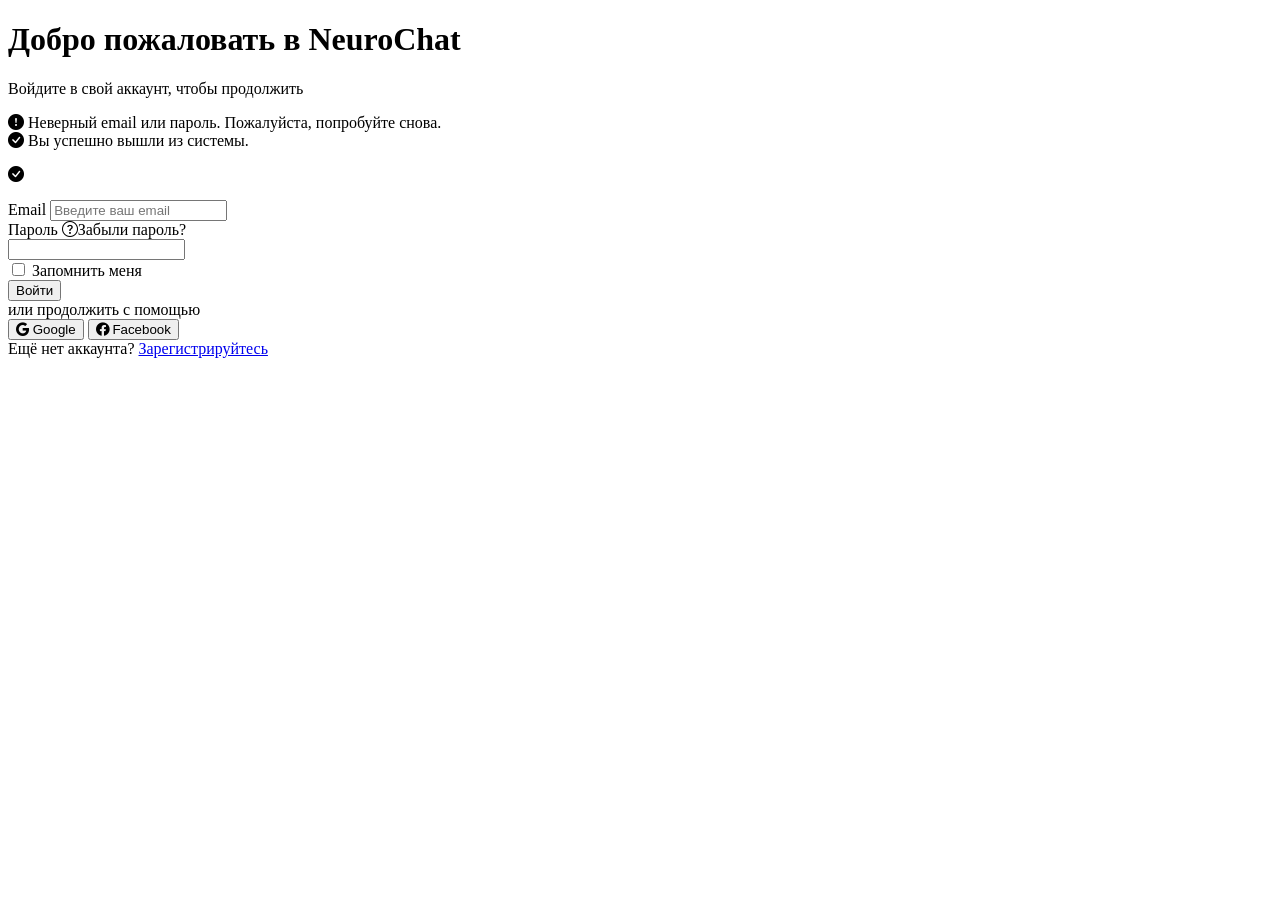
==== src/main/resources/templates/index.html @ 5c3b1e33 "fixes" ====
<!DOCTYPE html>
<html xmlns:th="http://www.thymeleaf.org" lang="ru">
<head>
    <meta charset="UTF-8">
    <meta name="viewport" content="width=device-width, initial-scale=1.0">
    <title>Вход в ИИ чат</title>
    <link rel="stylesheet" href="/webjars/bootstrap/css/bootstrap.min.css" />
    <link rel="stylesheet" href="https://cdn.jsdelivr.net/npm/bootstrap-icons@1.11.0/font/bootstrap-icons.css">
    <link th:href="@{/css/index.css}" rel="stylesheet" />
</head>

<body>
<div class="container-fluid auth-container">
    <div class="auth-card">
        <div class="auth-header">
            <!--                <div class="auth-logo">-->
            <!--                    <svg xmlns="http://www.w3.org/2000/svg" width="48" height="48" fill="currentColor" viewBox="0 0 24 24">-->
            <!--                        <path d="M12 2C6.48 2 2 6.48 2 12s4.48 10 10 10 10-4.48 10-10S17.52 2 12 2zm0 18c-4.41 0-8-3.59-8-8s3.59-8 8-8 8 3.59 8 8-3.59 8-8 8zm-1-13h2v6h-2zm0 8h2v2h-2z"/>-->
            <!--                    </svg>-->
            <!--                </div>-->
            <h1 class="auth-title">Добро пожаловать в NeuroChat</h1>
            <p class="auth-subtitle">Войдите в свой аккаунт, чтобы продолжить</p>

            <div th:if="${param.error}" class="error-message">
                <i class="bi bi-exclamation-circle-fill"></i>
                Неверный email или пароль. Пожалуйста, попробуйте снова.
            </div>

            <div th:if="${param.logout}" class="success-message">
                <i class="bi bi-check-circle-fill"></i>
                Вы успешно вышли из системы.
            </div>

            <p th:if="${message}" class="success-message">
                <i class="bi bi-check-circle-fill"></i>
                <span th:text="${message}"></span>
            </p>
        </div>

        <form th:action="@{/perform_login}" method="post" class="auth-form">
            <div class="mb-3">
                <label for="email" class="form-label">Email</label>
                <input type="email" class="form-control" id="email" name="username" placeholder="Введите ваш email" required>
            </div>

            <div class="mb-3">
                <div class="d-flex justify-content-between align-items-center">
                    <label for="password" class="form-label">Пароль</label>
                    <a th:href="@{/forgot-password}" class="forgot-password text-decoration-none">
                        <i class="bi bi-question-circle me-1 small"></i>Забыли пароль?
                    </a>
                </div>
                <input type="password" class="form-control" id="password" name="password" required>
            </div>

            <div class="form-check mb-4">
                <input class="form-check-input" type="checkbox" id="remember-me" name="remember-me">
                <label class="form-check-label" for="remember-me">
                    Запомнить меня
                </label>
            </div>

            <button type="submit" class="btn btn-primary mb-3">Войти</button>

            <div class="divider">или продолжить с помощью</div>

            <div class="social-login">
                <button type="button" class="social-btn">
                    <i class="bi bi-google"></i> Google
                </button>
                <button type="button" class="social-btn">
                    <i class="bi bi-facebook"></i> Facebook
                </button>
            </div>
        </form>

        <div class="auth-footer">
            Ещё нет аккаунта? <a href="/registration">Зарегистрируйтесь</a>
        </div>
    </div>
</div>

<script src="https://cdn.jsdelivr.net/npm/bootstrap@5.3.0/dist/js/bootstrap.bundle.min.js"></script>
<script src="https://code.jquery.com/jquery-3.6.0.min.js"></script>
</body>
</html>
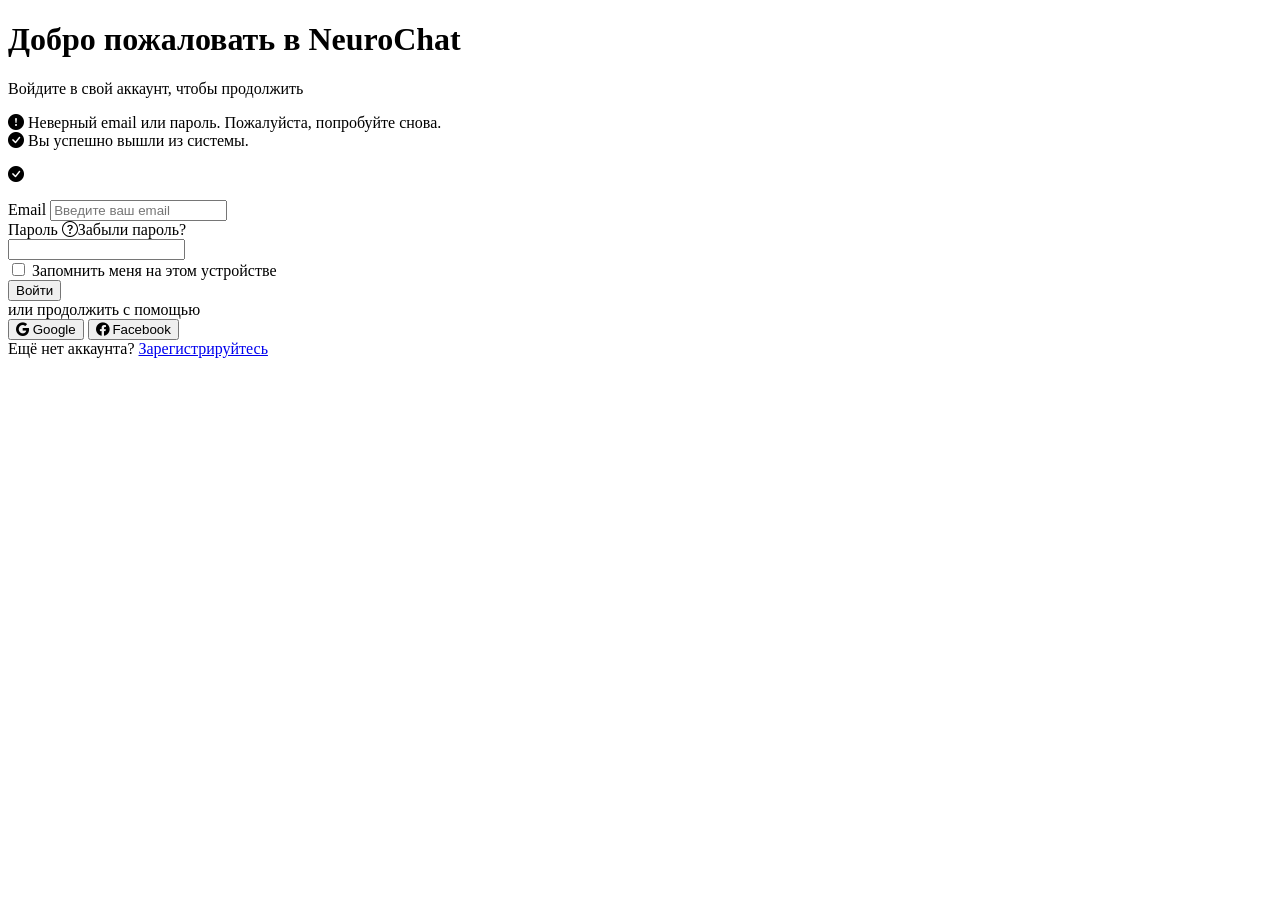
==== commit 77c4b8e5: "TEXT-TO-SPEACH" ====
--- a/src/main/resources/templates/index.html
+++ b/src/main/resources/templates/index.html
@@ -56,7 +56,7 @@
             <div class="form-check mb-4">
                 <input class="form-check-input" type="checkbox" id="remember-me" name="remember-me">
                 <label class="form-check-label" for="remember-me">
-                    Запомнить меня
+                    Запомнить меня на этом устройстве
                 </label>
             </div>
 
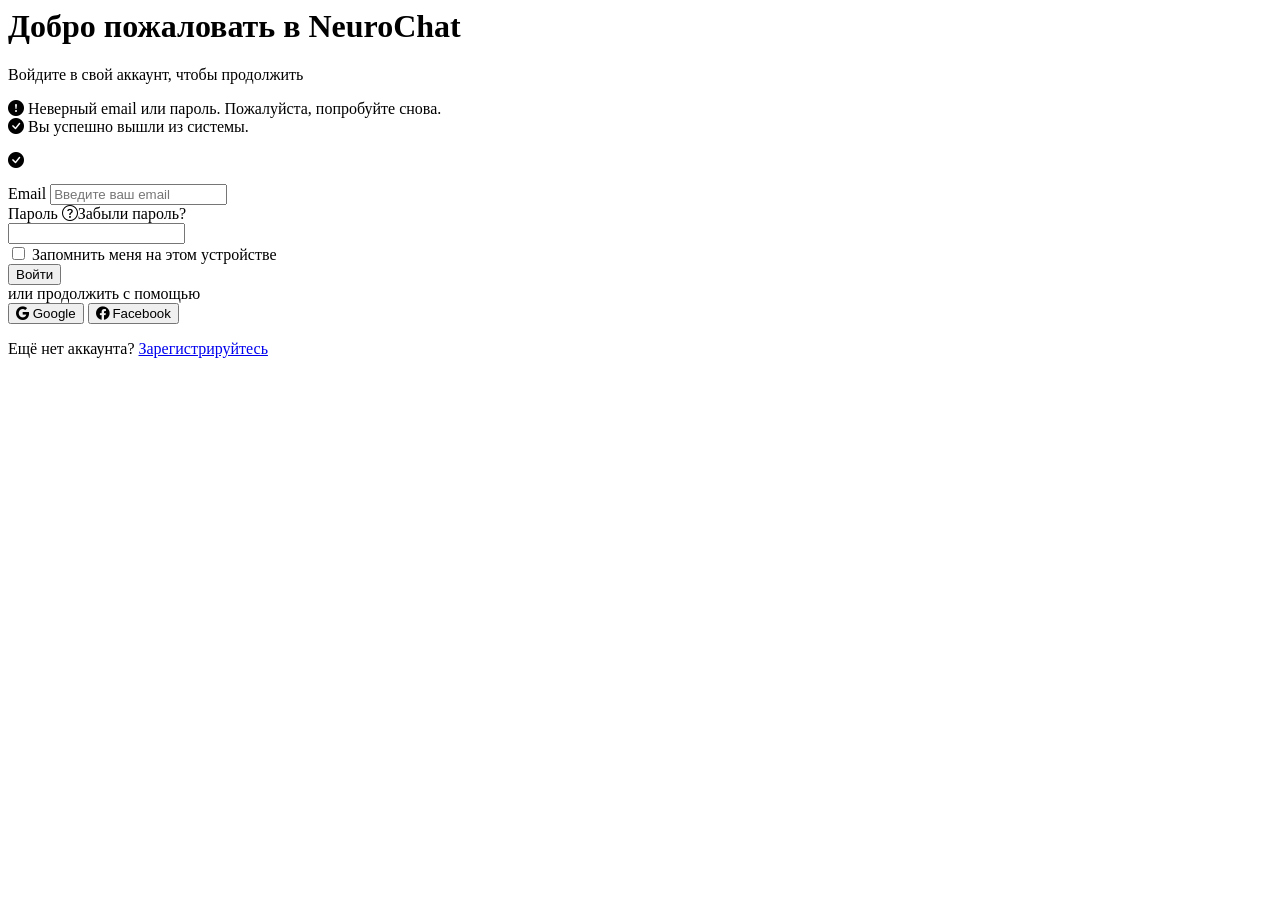
==== commit 63da8dc0: "fixes" ====
--- a/src/main/resources/templates/index.html
+++ b/src/main/resources/templates/index.html
@@ -1,9 +1,8 @@
-<!DOCTYPE html>
 <html xmlns:th="http://www.thymeleaf.org" lang="ru">
 <head>
     <meta charset="UTF-8">
     <meta name="viewport" content="width=device-width, initial-scale=1.0">
-    <title>Вход в ИИ чат</title>
+    <title data-i18n="index.title">Вход в ИИ чат</title>
     <link rel="stylesheet" href="/webjars/bootstrap/css/bootstrap.min.css" />
     <link rel="stylesheet" href="https://cdn.jsdelivr.net/npm/bootstrap-icons@1.11.0/font/bootstrap-icons.css">
     <link th:href="@{/css/index.css}" rel="stylesheet" />
@@ -18,17 +17,21 @@
             <!--                        <path d="M12 2C6.48 2 2 6.48 2 12s4.48 10 10 10 10-4.48 10-10S17.52 2 12 2zm0 18c-4.41 0-8-3.59-8-8s3.59-8 8-8 8 3.59 8 8-3.59 8-8 8zm-1-13h2v6h-2zm0 8h2v2h-2z"/>-->
             <!--                    </svg>-->
             <!--                </div>-->
-            <h1 class="auth-title">Добро пожаловать в NeuroChat</h1>
-            <p class="auth-subtitle">Войдите в свой аккаунт, чтобы продолжить</p>
+            <div class="d-flex justify-content-between align-items-center w-100">
+                <div>
+                    <h1 class="auth-title" data-i18n="index.welcome">Добро пожаловать в NeuroChat</h1>
+                    <p class="auth-subtitle" data-i18n="index.subtitle">Войдите в свой аккаунт, чтобы продолжить</p>
+                </div>
+            </div>
 
             <div th:if="${param.error}" class="error-message">
                 <i class="bi bi-exclamation-circle-fill"></i>
-                Неверный email или пароль. Пожалуйста, попробуйте снова.
+                <span data-i18n="index.error">Неверный email или пароль. Пожалуйста, попробуйте снова.</span>
             </div>
 
             <div th:if="${param.logout}" class="success-message">
                 <i class="bi bi-check-circle-fill"></i>
-                Вы успешно вышли из системы.
+                <span data-i18n="index.loggedOut">Вы успешно вышли из системы.</span>
             </div>
 
             <p th:if="${message}" class="success-message">
@@ -39,15 +42,15 @@
 
         <form th:action="@{/perform_login}" method="post" class="auth-form">
             <div class="mb-3">
-                <label for="email" class="form-label">Email</label>
-                <input type="email" class="form-control" id="email" name="username" placeholder="Введите ваш email" required>
+                <label for="email" class="form-label" data-i18n="index.email">Email</label>
+                <input type="email" class="form-control" id="email" name="username" data-i18n-attr="placeholder" data-i18n="index.email.placeholder" placeholder="Введите ваш email" required>
             </div>
 
             <div class="mb-3">
                 <div class="d-flex justify-content-between align-items-center">
-                    <label for="password" class="form-label">Пароль</label>
+                    <label for="password" class="form-label" data-i18n="index.password">Пароль</label>
                     <a th:href="@{/forgot-password}" class="forgot-password text-decoration-none">
-                        <i class="bi bi-question-circle me-1 small"></i>Забыли пароль?
+                        <i class="bi bi-question-circle me-1 small"></i><span data-i18n="index.forgot">Забыли пароль?</span>
                     </a>
                 </div>
                 <input type="password" class="form-control" id="password" name="password" required>
@@ -55,32 +58,34 @@
 
             <div class="form-check mb-4">
                 <input class="form-check-input" type="checkbox" id="remember-me" name="remember-me">
-                <label class="form-check-label" for="remember-me">
+                <label class="form-check-label" for="remember-me" data-i18n="index.remember">
                     Запомнить меня на этом устройстве
                 </label>
             </div>
 
-            <button type="submit" class="btn btn-primary mb-3">Войти</button>
+            <button type="submit" class="btn btn-primary mb-3" data-i18n="index.login">Войти</button>
 
-            <div class="divider">или продолжить с помощью</div>
+            <div class="divider" data-i18n="index.or">или продолжить с помощью</div>
 
             <div class="social-login">
                 <button type="button" class="social-btn">
-                    <i class="bi bi-google"></i> Google
+                    <i class="bi bi-google"></i> <span data-i18n="index.google">Google</span>
                 </button>
                 <button type="button" class="social-btn">
-                    <i class="bi bi-facebook"></i> Facebook
+                    <i class="bi bi-facebook"></i> <span data-i18n="index.facebook">Facebook</span>
                 </button>
             </div>
         </form>
 
         <div class="auth-footer">
-            Ещё нет аккаунта? <a href="/registration">Зарегистрируйтесь</a>
+            <span data-i18n="index.noAccount">Ещё нет аккаунта?</span> <a href="/registration" data-i18n="index.register">Зарегистрируйтесь</a>
         </div>
     </div>
 </div>
 
 <script src="https://cdn.jsdelivr.net/npm/bootstrap@5.3.0/dist/js/bootstrap.bundle.min.js"></script>
 <script src="https://code.jquery.com/jquery-3.6.0.min.js"></script>
+<!-- i18n must load after DOM but before usage -->
+<script th:src="@{/js/i18n.js}"></script>
 </body>
 </html>
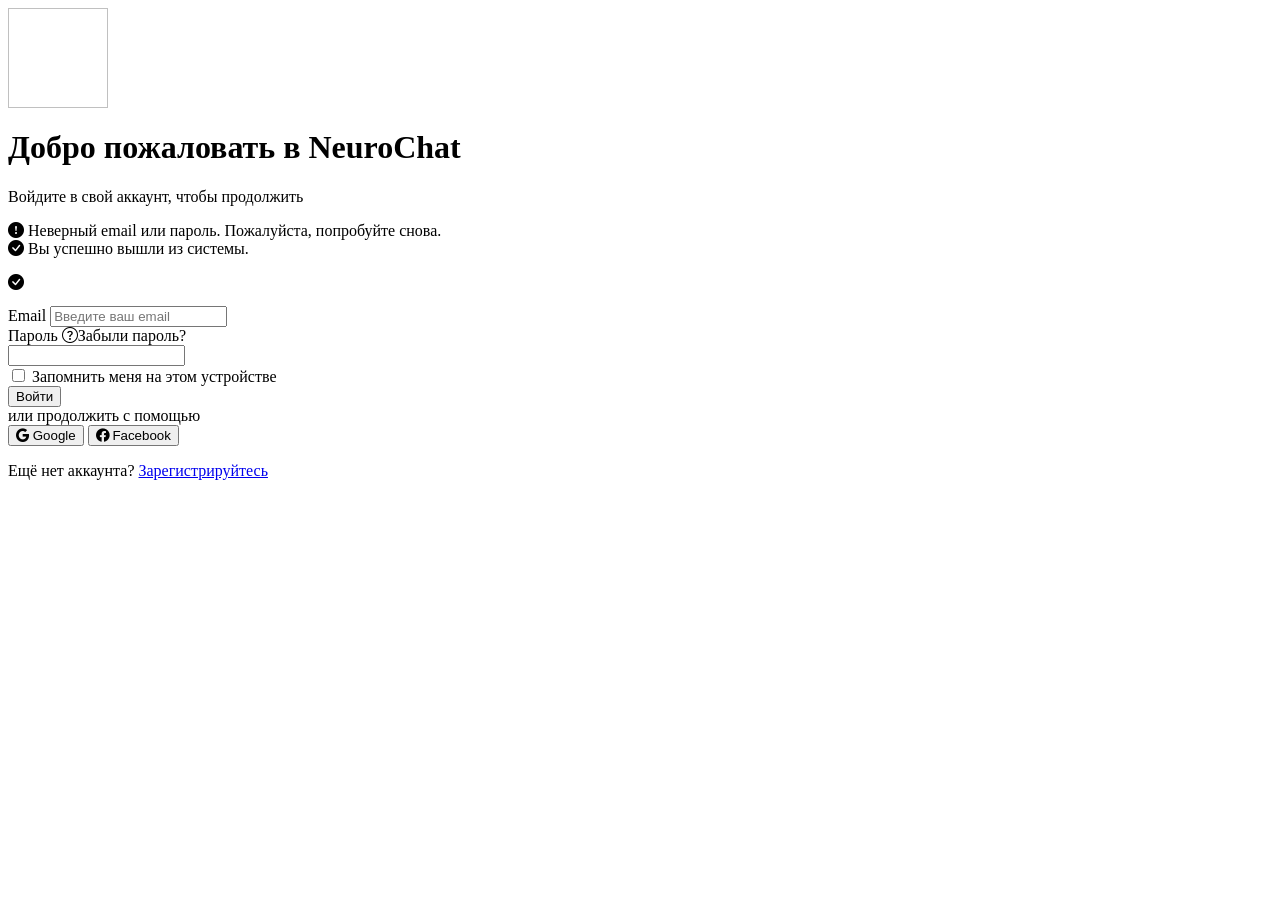
==== commit 340245f1: "logo" ====
--- a/src/main/resources/templates/index.html
+++ b/src/main/resources/templates/index.html
@@ -12,11 +12,9 @@
 <div class="container-fluid auth-container">
     <div class="auth-card">
         <div class="auth-header">
-            <!--                <div class="auth-logo">-->
-            <!--                    <svg xmlns="http://www.w3.org/2000/svg" width="48" height="48" fill="currentColor" viewBox="0 0 24 24">-->
-            <!--                        <path d="M12 2C6.48 2 2 6.48 2 12s4.48 10 10 10 10-4.48 10-10S17.52 2 12 2zm0 18c-4.41 0-8-3.59-8-8s3.59-8 8-8 8 3.59 8 8-3.59 8-8 8zm-1-13h2v6h-2zm0 8h2v2h-2z"/>-->
-            <!--                    </svg>-->
-            <!--                </div>-->
+            <div class="auth-logo">
+               <img th:src="@{img/logo.png}" width="100px" height="100px"/>
+            </div>
             <div class="d-flex justify-content-between align-items-center w-100">
                 <div>
                     <h1 class="auth-title" data-i18n="index.welcome">Добро пожаловать в NeuroChat</h1>
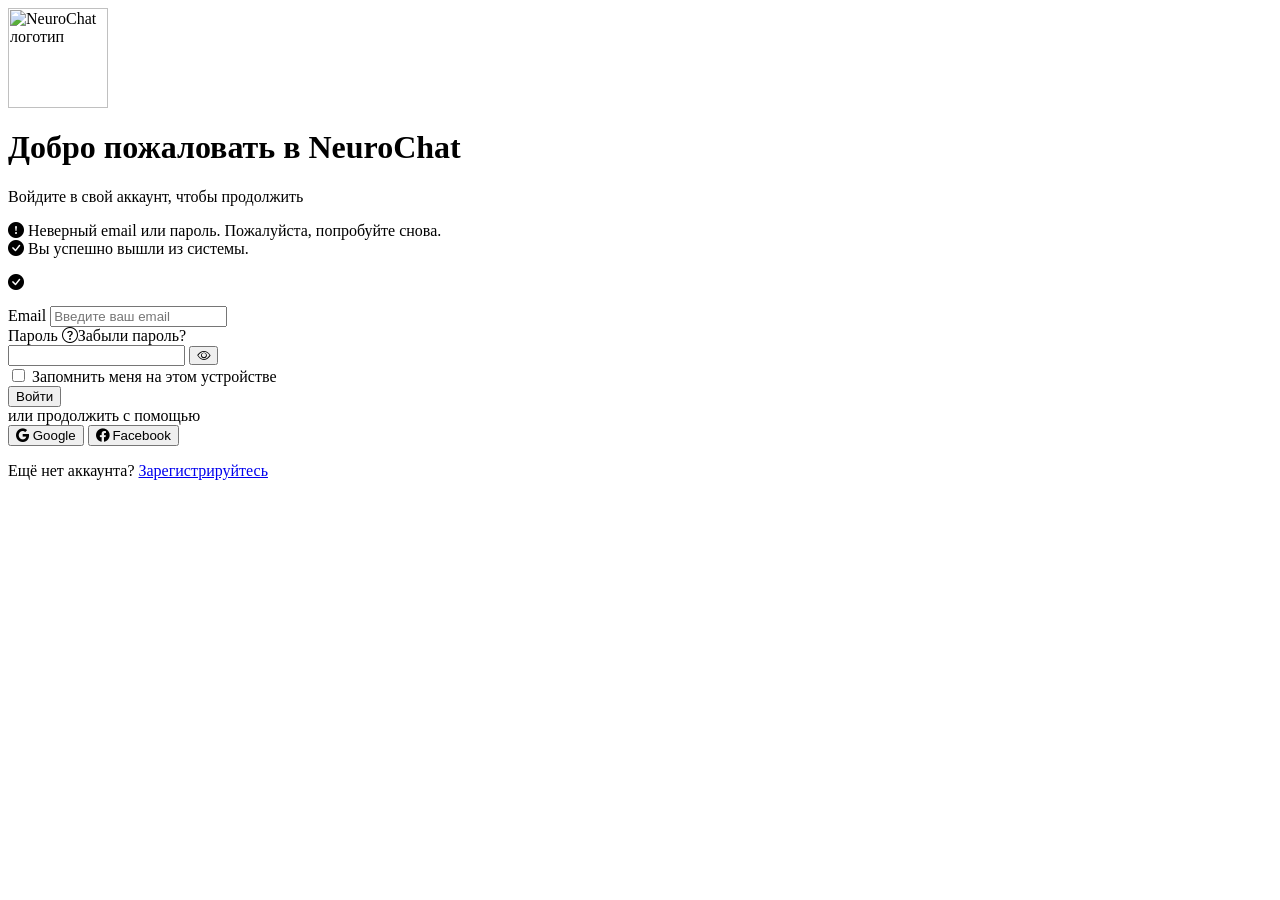
==== commit 0b3c2302: "logo" ====
--- a/src/main/resources/templates/index.html
+++ b/src/main/resources/templates/index.html
@@ -13,7 +13,7 @@
     <div class="auth-card">
         <div class="auth-header">
             <div class="auth-logo">
-               <img th:src="@{img/logo.png}" width="100px" height="100px"/>
+               <img th:src="@{/img/logo.png}" width="100px" height="100px" alt="NeuroChat логотип"/>
             </div>
             <div class="d-flex justify-content-between align-items-center w-100">
                 <div>
@@ -22,26 +22,28 @@
                 </div>
             </div>
 
-            <div th:if="${param.error}" class="error-message">
+            <div th:if="${param.error}" class="error-message" role="alert" aria-live="assertive">
                 <i class="bi bi-exclamation-circle-fill"></i>
                 <span data-i18n="index.error">Неверный email или пароль. Пожалуйста, попробуйте снова.</span>
             </div>
 
-            <div th:if="${param.logout}" class="success-message">
+            <div th:if="${param.logout}" class="success-message" role="alert" aria-live="polite">
                 <i class="bi bi-check-circle-fill"></i>
                 <span data-i18n="index.loggedOut">Вы успешно вышли из системы.</span>
             </div>
 
-            <p th:if="${message}" class="success-message">
+            <p th:if="${message}" class="success-message" role="alert" aria-live="polite">
                 <i class="bi bi-check-circle-fill"></i>
                 <span th:text="${message}"></span>
             </p>
         </div>
 
-        <form th:action="@{/perform_login}" method="post" class="auth-form">
+        <form th:action="@{/perform_login}" method="post" class="auth-form" novalidate>
+            <!-- CSRF token for Spring Security -->
+            <input type="hidden" th:if="${_csrf != null}" th:name="${_csrf.parameterName}" th:value="${_csrf.token}" />
             <div class="mb-3">
                 <label for="email" class="form-label" data-i18n="index.email">Email</label>
-                <input type="email" class="form-control" id="email" name="username" data-i18n-attr="placeholder" data-i18n="index.email.placeholder" placeholder="Введите ваш email" required>
+                <input type="email" class="form-control" id="email" name="username" data-i18n-attr="placeholder" data-i18n="index.email.placeholder" placeholder="Введите ваш email" required autocomplete="username" inputmode="email">
             </div>
 
             <div class="mb-3">
@@ -51,7 +53,12 @@
                         <i class="bi bi-question-circle me-1 small"></i><span data-i18n="index.forgot">Забыли пароль?</span>
                     </a>
                 </div>
-                <input type="password" class="form-control" id="password" name="password" required>
+                <div class="input-group">
+                    <input type="password" class="form-control" id="password" name="password" required autocomplete="current-password" aria-describedby="toggle-password">
+                    <button class="btn btn-outline-secondary" type="button" id="toggle-password" aria-label="Показать пароль">
+                        <i class="bi bi-eye" aria-hidden="true"></i>
+                    </button>
+                </div>
             </div>
 
             <div class="form-check mb-4">
@@ -81,9 +88,28 @@
     </div>
 </div>
 
-<script src="https://cdn.jsdelivr.net/npm/bootstrap@5.3.0/dist/js/bootstrap.bundle.min.js"></script>
-<script src="https://code.jquery.com/jquery-3.6.0.min.js"></script>
+<script defer src="https://cdn.jsdelivr.net/npm/bootstrap@5.3.0/dist/js/bootstrap.bundle.min.js"></script>
+<script defer src="https://code.jquery.com/jquery-3.6.0.min.js"></script>
 <!-- i18n must load after DOM but before usage -->
-<script th:src="@{/js/i18n.js}"></script>
+<script defer th:src="@{/js/i18n.js}"></script>
+<script>
+  // simple password visibility toggle (no dependencies)
+  (function(){
+    const btn = document.getElementById('toggle-password');
+    const input = document.getElementById('password');
+    if(btn && input){
+      btn.addEventListener('click', function(){
+        const isPassword = input.getAttribute('type') === 'password';
+        input.setAttribute('type', isPassword ? 'text' : 'password');
+        this.setAttribute('aria-label', isPassword ? 'Скрыть пароль' : 'Показать пароль');
+        const icon = this.querySelector('i');
+        if(icon){
+          icon.classList.toggle('bi-eye');
+          icon.classList.toggle('bi-eye-slash');
+        }
+      });
+    }
+  })();
+</script>
 </body>
 </html>
